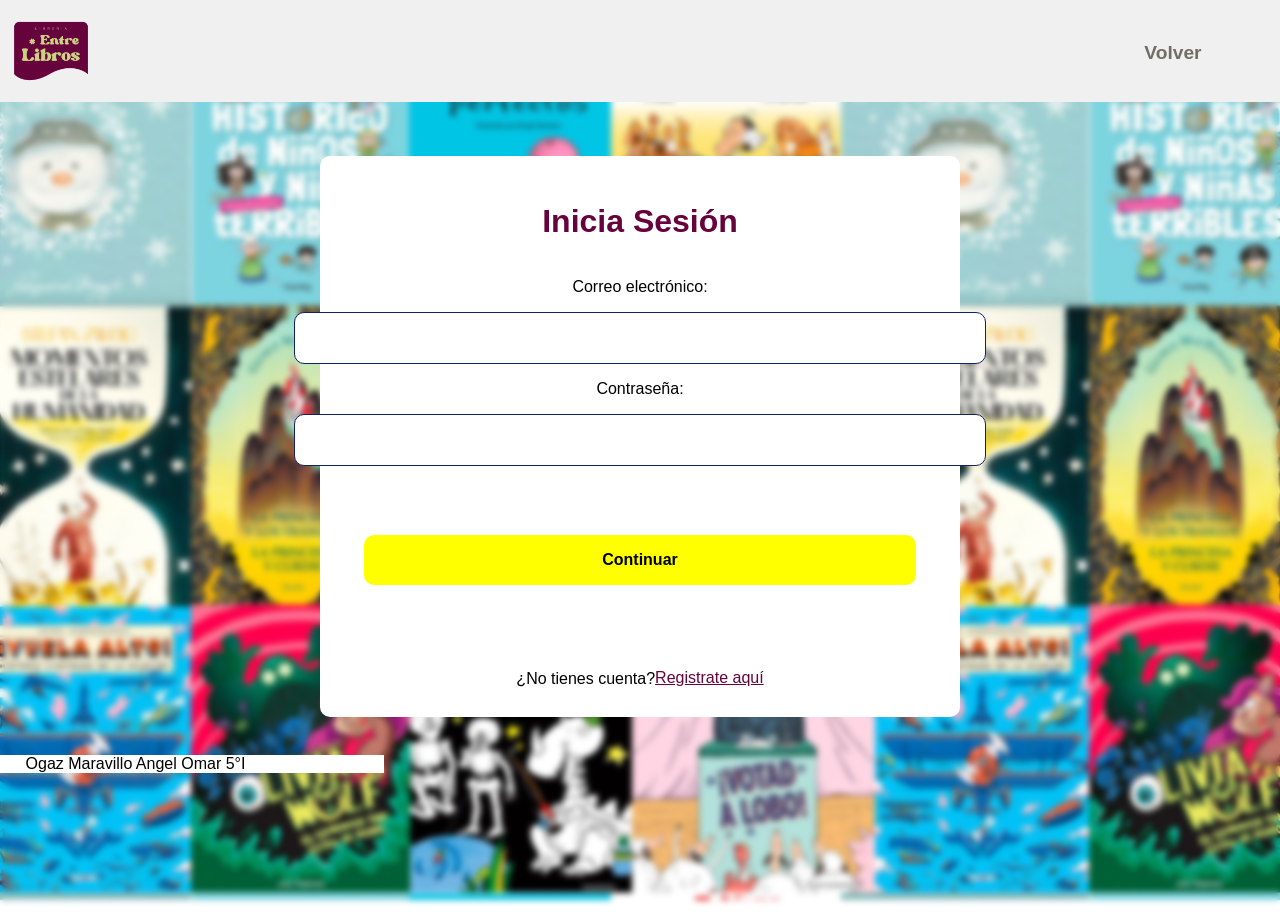
==== sesion.html @ fb3087c3 "Add files via upload" ====
<!DOCTYPE html>
<html>
<head>
	<meta charset="utf-8">
	<meta name="viewport" content="width=device-width, initial-scale=1">
	<title>Librería Formulario AOOM</title>
	<link rel="stylesheet" href="librestilo.css">
</head>
<body class="ima" style="margin: 0; font-family: Arial, sans-serif; overflow: hidden;">
	<div style="backdrop-filter: blur(3px); padding-bottom: 10.8%;">
		<nav class="colF nave">
		<img src="logo.jpg" width="20%" height="auto">
			<span class="colu" style="padding-left: 200%; padding-top: 5%;">
				<a href="index.html" style="display: flex;" class="bt">
					<h2 style="padding-left: 6%; font-size: 120%;">Volver</h2>
				</a>
			</span>
		</nav>
		<br><br><br>
		
		<div class="for">
			<h1>Inicia Sesión</h1>
			<div style="text-align: center; display: flex; flex-direction: column; align-items: center;">
				<form action="" method="POST">
					<p>Correo electrónico:</p>
					<input type="email" name="email" style="font-size: 100%; font-weight: bold; border-radius: 10px; outline: none; box-shadow: none; border: 1px solid #13216A; padding-left: 240px; padding-right: 240px; padding-bottom: 16px; padding-top: 16px; text-align: center;">

					<br>

					<p>Contraseña:</p>
					<input type="password" name="passwords" style="font-size: 100%; font-weight: bold; border-radius: 10px; outline: none; box-shadow: none; border: 1px solid #13216A; padding-left: 240px; padding-right: 240px; padding-bottom: 16px; padding-top: 16px; text-align: center;">

					<div style="padding-top: 10%; padding-bottom: 10%;">
					<button type="submit" value="continuar" style="border: none; background-color: yellow; border-radius: 10px; text-decoration: none; font-weight: bold; padding-left: 238px; padding-right: 238px; padding-bottom: 16px; padding-top: 16px; font-size: 100%; cursor: pointer; text-align: center;">Continuar</button>
					</div>
				</form>
				<div style="display: flex;">
					<p>¿No tienes cuenta?</p>
					<a href="registro.html" style="color: #66033C; padding-top: 6%;">Registrate aquí</a>
				</div>
				
			</div>
				
		</div>
		<footer style="padding-left: 2%; margin-top: 3%; background-color: white; margin-right: 70%;">Ogaz Maravillo Angel Omar 5°I</footer>
	</div>
	
</body>
</html>
---- librestilo.css ----
.colF {
	background-color: #F0F0F0;
}

.nave {
	display: flex;
	justify-content: space-between;
	width: 40%;
	padding-right: 60%;
	gap: 2.5%;
}

.colu {
	display: flex;
	flex-direction: column;
	flex: 1;
	align-items: center;
	padding: 2%;
	white-space: nowrap;
}


.ima {
	background-image: url("libros.jpg");
	background-position: center;
	background-attachment: fixed;
}

.line {
	display: flex;
	align-items: center;
	text-align: center;
	justify-content: center;
	gap: 150px;
}
.bt {
	color: #6f7063ff;
	text-decoration: none;
	padding-left: 6%;
	border-radius: 10px;
}

.bt:hover{
	background-color: #cfcfcf;
	width: 120%;
}

h3 {
	color: #66033C;
	cursor: pointer;
}

.col {
	display: flex;
	flex-direction: column;
	flex: 1;
	text-align: left;
	align-items: center;
	padding: 2%;
	white-space: nowrap;
}

.na2 {
	display: flex;
	justify-content: space-between;
	gap: 10%;
}

.for {
	padding-top: 2%;
	padding-bottom: 1%;
	background-color: white;
	margin-left: 25%;
	margin-right: 25%;
	border-radius: 10px;
	align-items: center;
	text-align: center;
}

h1 {
	color: #66033C;
}
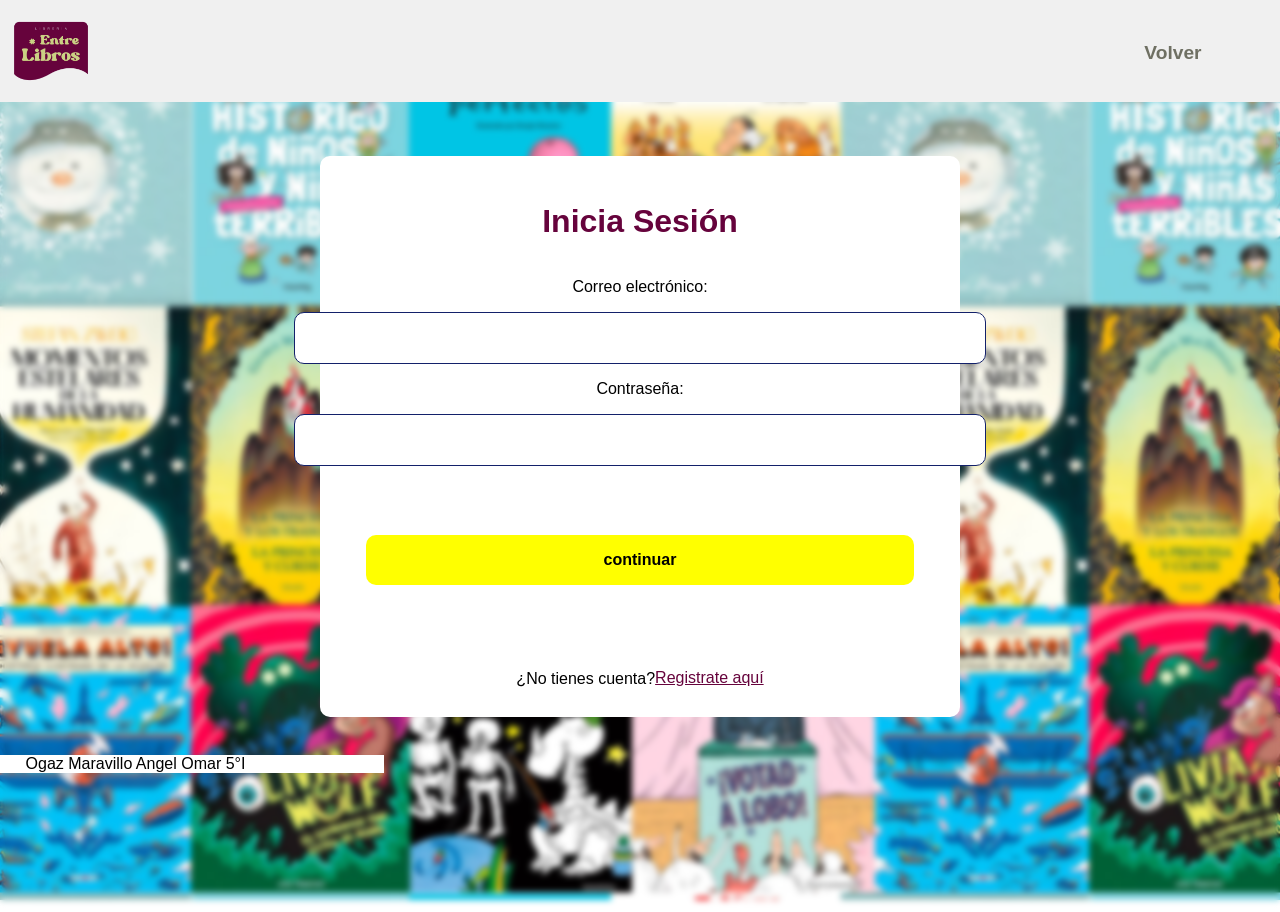
==== commit 67076082: "Update sesion.html" ====
--- a/sesion.html
+++ b/sesion.html
@@ -31,7 +31,7 @@
 					<input type="password" name="passwords" style="font-size: 100%; font-weight: bold; border-radius: 10px; outline: none; box-shadow: none; border: 1px solid #13216A; padding-left: 240px; padding-right: 240px; padding-bottom: 16px; padding-top: 16px; text-align: center;">
 
 					<div style="padding-top: 10%; padding-bottom: 10%;">
-					<button type="submit" value="continuar" style="border: none; background-color: yellow; border-radius: 10px; text-decoration: none; font-weight: bold; padding-left: 238px; padding-right: 238px; padding-bottom: 16px; padding-top: 16px; font-size: 100%; cursor: pointer; text-align: center;">Continuar</button>
+					<input type="submit" value="continuar" style="border: none; background-color: yellow; border-radius: 10px; text-decoration: none; font-weight: bold; padding-left: 238px; padding-right: 238px; padding-bottom: 16px; padding-top: 16px; font-size: 100%; cursor: pointer; text-align: center;">
 					</div>
 				</form>
 				<div style="display: flex;">
@@ -46,4 +46,4 @@
 	</div>
 	
 </body>
-</html>+</html>
